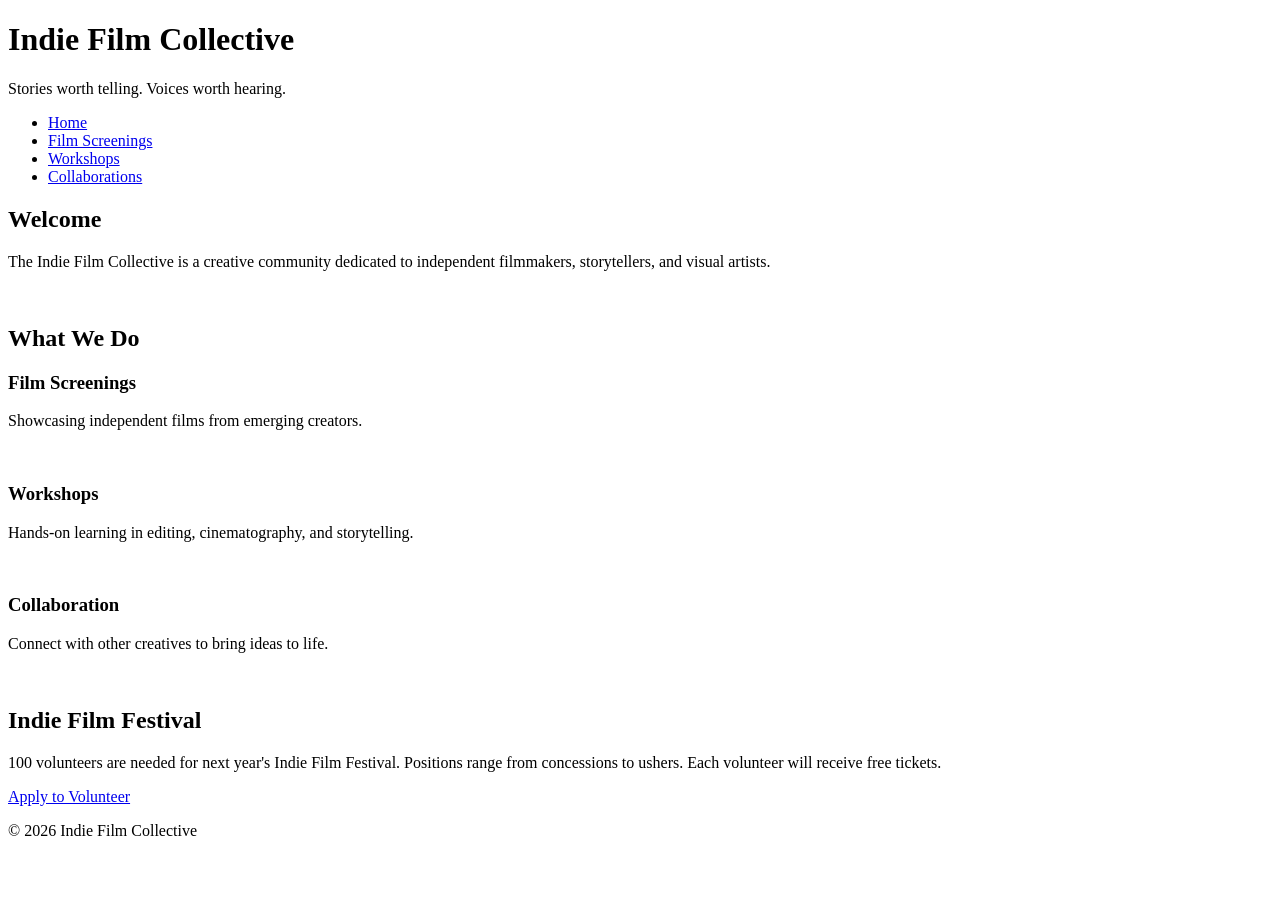
==== index.html @ 7e670f26 "Add new pages" ====
<!DOCTYPE html>
<html lang="en">
<head>
    <meta charset="UTF-8">
    <meta name="viewport" content="width=device-width, initial-scale=1.0">
    <title>Indie Film Collective</title>
    <link rel="stylesheet" href="styles.css">
</head>

<body>
<!-- Copy and paste this header in each new page -->
<header>
    <h1>Indie Film Collective</h1>
    <p>Stories worth telling. Voices worth hearing.</p>
</header>
<!-- Update these hrefs to relative links to their new pages and copy and paste in each new page -->
<nav>
    <ul>
        <li><a href="index.html">Home</a></li>
        <li><a href="screenings.html">Film Screenings</a></li>
        <li><a href="workshops.html">Workshops</a></li>
        <li><a href="collaborations.html">Collaborations</a></li>
    </ul>
</nav>
<main>
    <!-- This section stays on the homepage -->
    <section>
        <h2>Welcome</h2>
        <p>The Indie Film Collective is a creative community dedicated to independent filmmakers, storytellers, and visual artists.</p>
        <img src="images/filmmaker.jpg" width="500" alt="">
    </section>
    <section> <!-- This section can be deleted from the homepage. It will not be copied to a new page -->
        <h2>What We Do</h2>
        <div class="card-row">
            <!-- Transfer this section the the new screenings page -->
            <section id="screenings">
                <h3>Film Screenings</h3>
                <p>Showcasing independent films from emerging creators.</p>
                <img src="images/screenings.jpg" width="500" alt="">
            </section>
            <!-- Transfer this section the the new workshops page -->
            <section id="workshops">
                <h3>Workshops</h3>
                <p>Hands-on learning in editing, cinematography, and storytelling.</p>
                <img src="images/workshops.jpg" width="500" alt="">
            </section>            
            <!-- Transfer this section the the new collaborations page -->
            <section id="collaborations">
                <h3>Collaboration</h3>
                <p>Connect with other creatives to bring ideas to life.</p>
                <img src="images/collaboration.jpg" width="500" alt="">
            </section>
        </div>
    </section>
</main>
<!--Copy this aside in each new page-->
<aside>
    <h2>Indie Film Festival</h2>
    <p>100 volunteers are needed for next year's Indie Film Festival. Positions range from concessions to ushers. Each volunteer will receive free tickets.</p>
    <a href="#">Apply to Volunteer</a>
</aside>
<!--Copy this footer in each new page-->
<footer>
    <p>&copy; 2026 Indie Film Collective</p>
</footer>
</body>
</html>
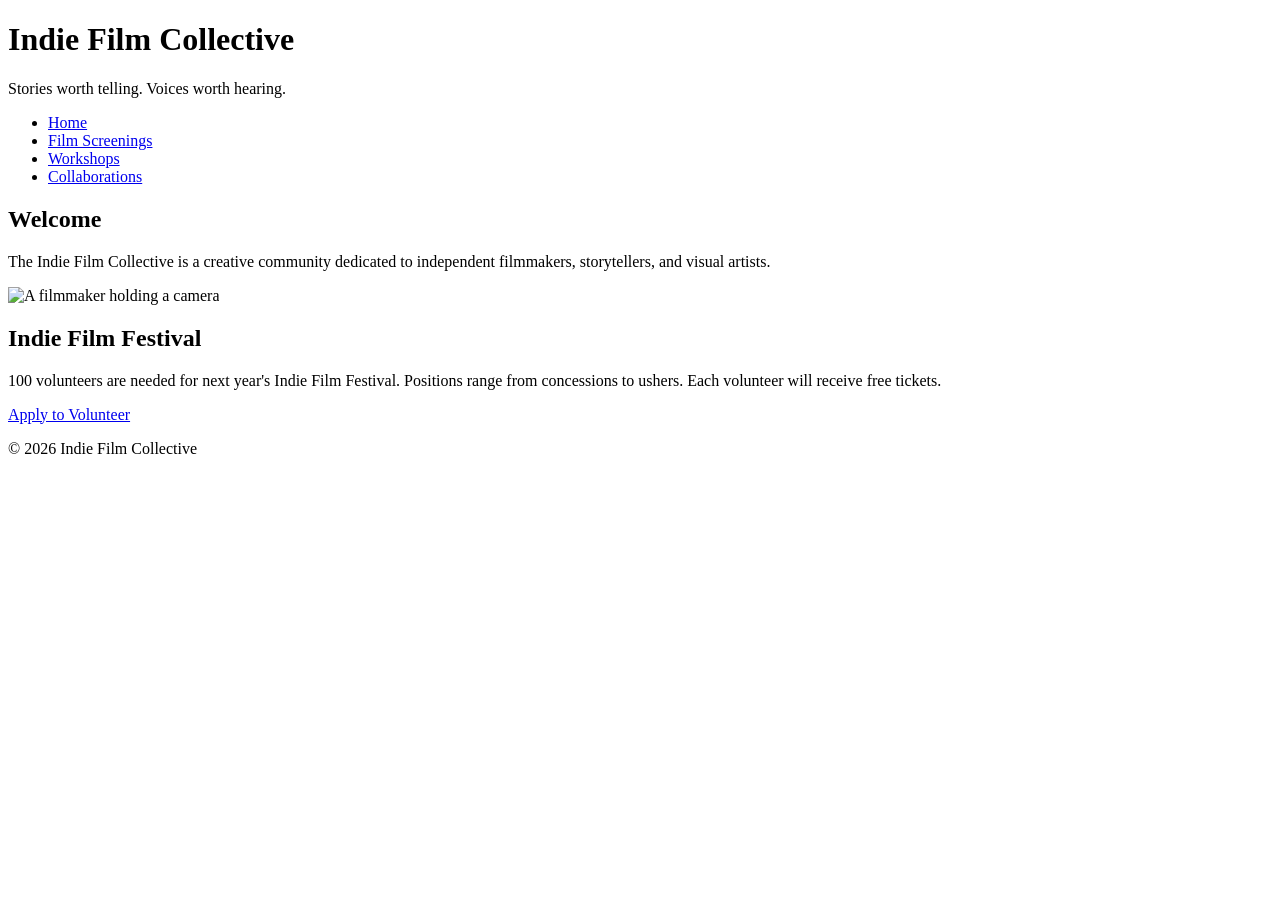
==== commit ef4eef6c: "Remove comments and unnecessary spacing" ====
--- a/index.html
+++ b/index.html
@@ -8,12 +8,10 @@
 </head>
 
 <body>
-<!-- Copy and paste this header in each new page -->
 <header>
     <h1>Indie Film Collective</h1>
     <p>Stories worth telling. Voices worth hearing.</p>
 </header>
-<!-- Update these hrefs to relative links to their new pages and copy and paste in each new page -->
 <nav>
     <ul>
         <li><a href="index.html">Home</a></li>
@@ -23,43 +21,17 @@
     </ul>
 </nav>
 <main>
-    <!-- This section stays on the homepage -->
     <section>
         <h2>Welcome</h2>
         <p>The Indie Film Collective is a creative community dedicated to independent filmmakers, storytellers, and visual artists.</p>
-        <img src="images/filmmaker.jpg" width="500" alt="">
-    </section>
-    <section> <!-- This section can be deleted from the homepage. It will not be copied to a new page -->
-        <h2>What We Do</h2>
-        <div class="card-row">
-            <!-- Transfer this section the the new screenings page -->
-            <section id="screenings">
-                <h3>Film Screenings</h3>
-                <p>Showcasing independent films from emerging creators.</p>
-                <img src="images/screenings.jpg" width="500" alt="">
-            </section>
-            <!-- Transfer this section the the new workshops page -->
-            <section id="workshops">
-                <h3>Workshops</h3>
-                <p>Hands-on learning in editing, cinematography, and storytelling.</p>
-                <img src="images/workshops.jpg" width="500" alt="">
-            </section>            
-            <!-- Transfer this section the the new collaborations page -->
-            <section id="collaborations">
-                <h3>Collaboration</h3>
-                <p>Connect with other creatives to bring ideas to life.</p>
-                <img src="images/collaboration.jpg" width="500" alt="">
-            </section>
-        </div>
+        <img src="images/filmmaker.jpg" width="500" alt="A filmmaker holding a camera">
     </section>
 </main>
-<!--Copy this aside in each new page-->
 <aside>
     <h2>Indie Film Festival</h2>
     <p>100 volunteers are needed for next year's Indie Film Festival. Positions range from concessions to ushers. Each volunteer will receive free tickets.</p>
     <a href="#">Apply to Volunteer</a>
 </aside>
-<!--Copy this footer in each new page-->
 <footer>
     <p>&copy; 2026 Indie Film Collective</p>
 </footer>
